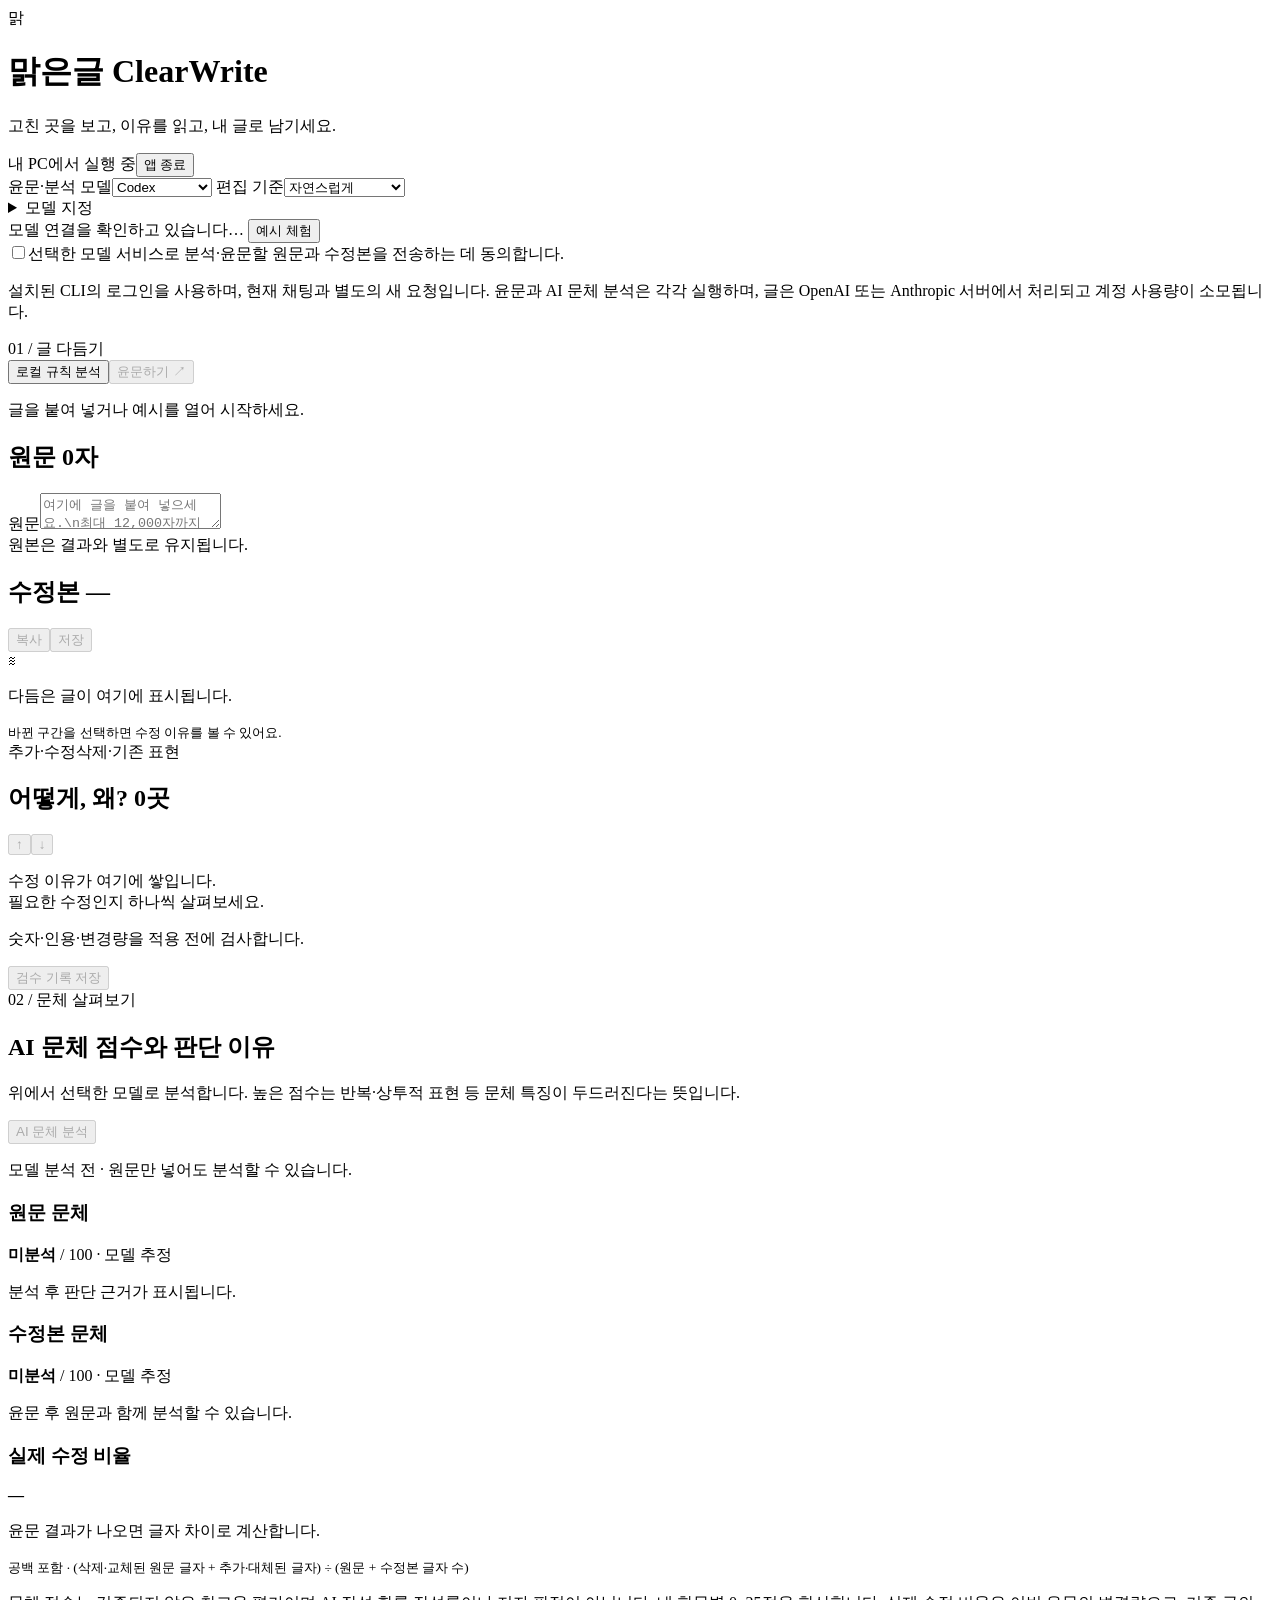
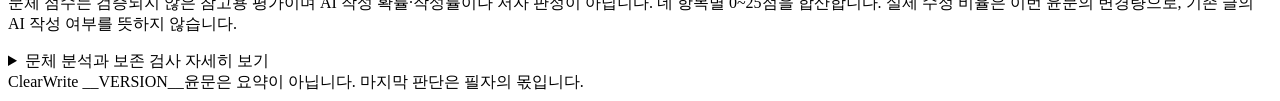
==== skills/clearwrite/scripts/clearwrite/web/index.html @ 113812fc "Publish ClearWrite 0.3.0 with illustrated Korean and English guides" ====
<!doctype html>
<html lang="ko"><head><meta charset="utf-8"><meta name="viewport" content="width=device-width,initial-scale=1">
<meta name="clearwrite-token" content="__TOKEN__"><title>ClearWrite · 맑은글</title>
<style nonce="__NONCE__">__STYLE__</style></head>
<body><div class="app-shell">
<header class="app-header"><div class="brand"><span class="brand-mark" aria-hidden="true">맑</span><div><h1>맑은글 <span>ClearWrite</span></h1><p>고친 곳을 보고, 이유를 읽고, 내 글로 남기세요.</p></div></div><div class="header-actions"><span class="local-badge">내 PC에서 실행 중</span><button id="shutdown" class="quiet">앱 종료</button></div></header>
<main>
<section class="toolbar" aria-label="윤문 설정">
<label class="field">윤문·분석 모델<select id="backend"><option value="codex">Codex</option><option value="claude">Claude Code</option></select></label>
<label class="field">편집 기준<select id="mode"><option value="personal">자연스럽게</option><option value="publish">필자의 말투 유지</option><option value="technical">기술 문서</option><option value="preserve">원문 보존</option></select></label>
<details class="model-setting"><summary>모델 지정</summary><label class="field">모델 이름 <input id="model" maxlength="120" placeholder="비우면 CLI 기본 모델" aria-label="모델 이름"></label></details>
<span id="connection" class="connection" role="status">모델 연결을 확인하고 있습니다…</span>
<button id="example" class="secondary">예시 체험</button>
</section>
<div id="permission" class="permission"><label class="check"><input id="model-consent" type="checkbox"><span>선택한 모델 서비스로 분석·윤문할 원문과 수정본을 전송하는 데 동의합니다.</span></label><p>설치된 CLI의 로그인을 사용하며, 현재 채팅과 별도의 새 요청입니다. 윤문과 AI 문체 분석은 각각 실행하며, 글은 OpenAI 또는 Anthropic 서버에서 처리되고 계정 사용량이 소모됩니다.</p></div>
<div class="workbar"><div><span class="step-label">01 / 글 다듬기</span><span id="demo-badge" class="demo-badge" hidden>예시 · 저장된 편집안 · 모델 요청 없음</span></div><div class="run-actions"><button id="analyze" class="quiet">로컬 규칙 분석</button><button id="cancel" class="secondary" hidden>요청 취소</button><button id="rewrite" class="primary" disabled>윤문하기 <span aria-hidden="true">↗</span></button></div></div>
<p id="status" class="status" role="status" aria-live="polite">글을 붙여 넣거나 예시를 열어 시작하세요.</p>
<section class="workspace" aria-label="원문과 수정본 비교">
<section class="pane input-pane" aria-labelledby="input-title"><div class="pane-head"><h2 id="input-title">원문 <span id="input-count">0자</span></h2><button id="edit-toggle" class="small quiet" hidden>원문 편집</button></div><label class="sr-only" for="input">원문</label><textarea id="input" maxlength="12000" placeholder="여기에 글을 붙여 넣으세요.\n최대 12,000자까지 다듬을 수 있습니다." spellcheck="false"></textarea><div id="original-diff" class="prose" role="region" aria-label="원문 변경 표시" hidden></div><div class="pane-foot"><span>원본은 결과와 별도로 유지됩니다.</span></div></section>
<section class="pane result-pane" aria-labelledby="result-title"><div class="pane-head"><h2 id="result-title">수정본 <span id="result-count">—</span></h2><div class="inline-actions"><button id="copy" class="small quiet" disabled>복사</button><button id="save-text" class="small quiet" disabled>저장</button></div></div><div id="result" class="prose" role="region" aria-label="수정본"><div class="empty-state"><span class="paper-lines" aria-hidden="true">≋</span><p>다듬은 글이 여기에 표시됩니다.</p><small>바뀐 구간을 선택하면 수정 이유를 볼 수 있어요.</small></div></div><div class="pane-foot legend"><span><i class="swatch added"></i>추가·수정</span><span><i class="swatch removed"></i>삭제·기존 표현</span></div></section>
<aside class="changes-pane" aria-labelledby="changes-title"><div class="pane-head"><h2 id="changes-title">어떻게, 왜? <span id="change-count">0곳</span></h2><div class="inline-actions"><button id="previous-change" class="small quiet arrow" aria-label="이전 수정" disabled>↑</button><button id="next-change" class="small quiet arrow" aria-label="다음 수정" disabled>↓</button></div></div><div id="changes" class="changes-list"><p class="empty-reasons">수정 이유가 여기에 쌓입니다.<br>필요한 수정인지 하나씩 살펴보세요.</p></div></aside>
</section>
<div class="verification-strip"><p id="verification">숫자·인용·변경량을 적용 전에 검사합니다.</p><button id="save-report" class="quiet" disabled title="원문과 수정본이 포함된 JSON을 저장합니다">검수 기록 저장</button></div>
<section class="style-review" aria-labelledby="style-title">
<div class="style-heading"><div><span class="step-label">02 / 문체 살펴보기</span><h2 id="style-title">AI 문체 점수와 판단 이유</h2><p>위에서 선택한 모델로 분석합니다. 높은 점수는 반복·상투적 표현 등 문체 특징이 두드러진다는 뜻입니다.</p></div><button id="style-analyze" class="secondary" disabled>AI 문체 분석</button></div>
<p id="style-status" class="style-status" role="status" aria-live="polite">모델 분석 전 · 원문만 넣어도 분석할 수 있습니다.</p>
<div class="style-metrics">
<article class="style-card" aria-label="원문 문체 평가"><h3>원문 문체</h3><strong id="ai-before">미분석</strong><span class="score-scale"> / 100 · 모델 추정</span><p id="ai-before-detail">분석 후 판단 근거가 표시됩니다.</p><div id="style-before-reasons" class="style-reasons"></div></article>
<article class="style-card" aria-label="수정본 문체 평가"><h3>수정본 문체</h3><strong id="ai-after">미분석</strong><span class="score-scale"> / 100 · 모델 추정</span><p id="ai-after-detail">윤문 후 원문과 함께 분석할 수 있습니다.</p><div id="style-after-reasons" class="style-reasons"></div></article>
<article class="style-card change-metric" aria-label="실제 수정 비율"><h3>실제 수정 비율</h3><strong id="change-rate">—</strong><p id="change-rate-detail">윤문 결과가 나오면 글자 차이로 계산합니다.</p><small>공백 포함 · (삭제·교체된 원문 글자 + 추가·대체된 글자) ÷ (원문 + 수정본 글자 수)</small></article>
</div><p class="style-note">문체 점수는 검증되지 않은 참고용 평가이며 AI 작성 확률·작성률이나 저자 판정이 아닙니다. 네 항목별 0~25점을 합산합니다. 실제 수정 비율은 이번 윤문의 변경량으로, 기존 글의 AI 작성 여부를 뜻하지 않습니다.</p>
</section>
<details class="analysis-details"><summary>문체 분석과 보존 검사 자세히 보기</summary><p id="analysis-summary">문체 분석만 실행하면 모델 요청 없이 로컬 규칙으로 편집 후보를 확인합니다.</p><pre id="details"></pre></details>
</main><footer><span>ClearWrite __VERSION__</span><span>윤문은 요약이 아닙니다. 마지막 판단은 필자의 몫입니다.</span></footer>
</div><script nonce="__NONCE__">__SCRIPT__</script></body></html>
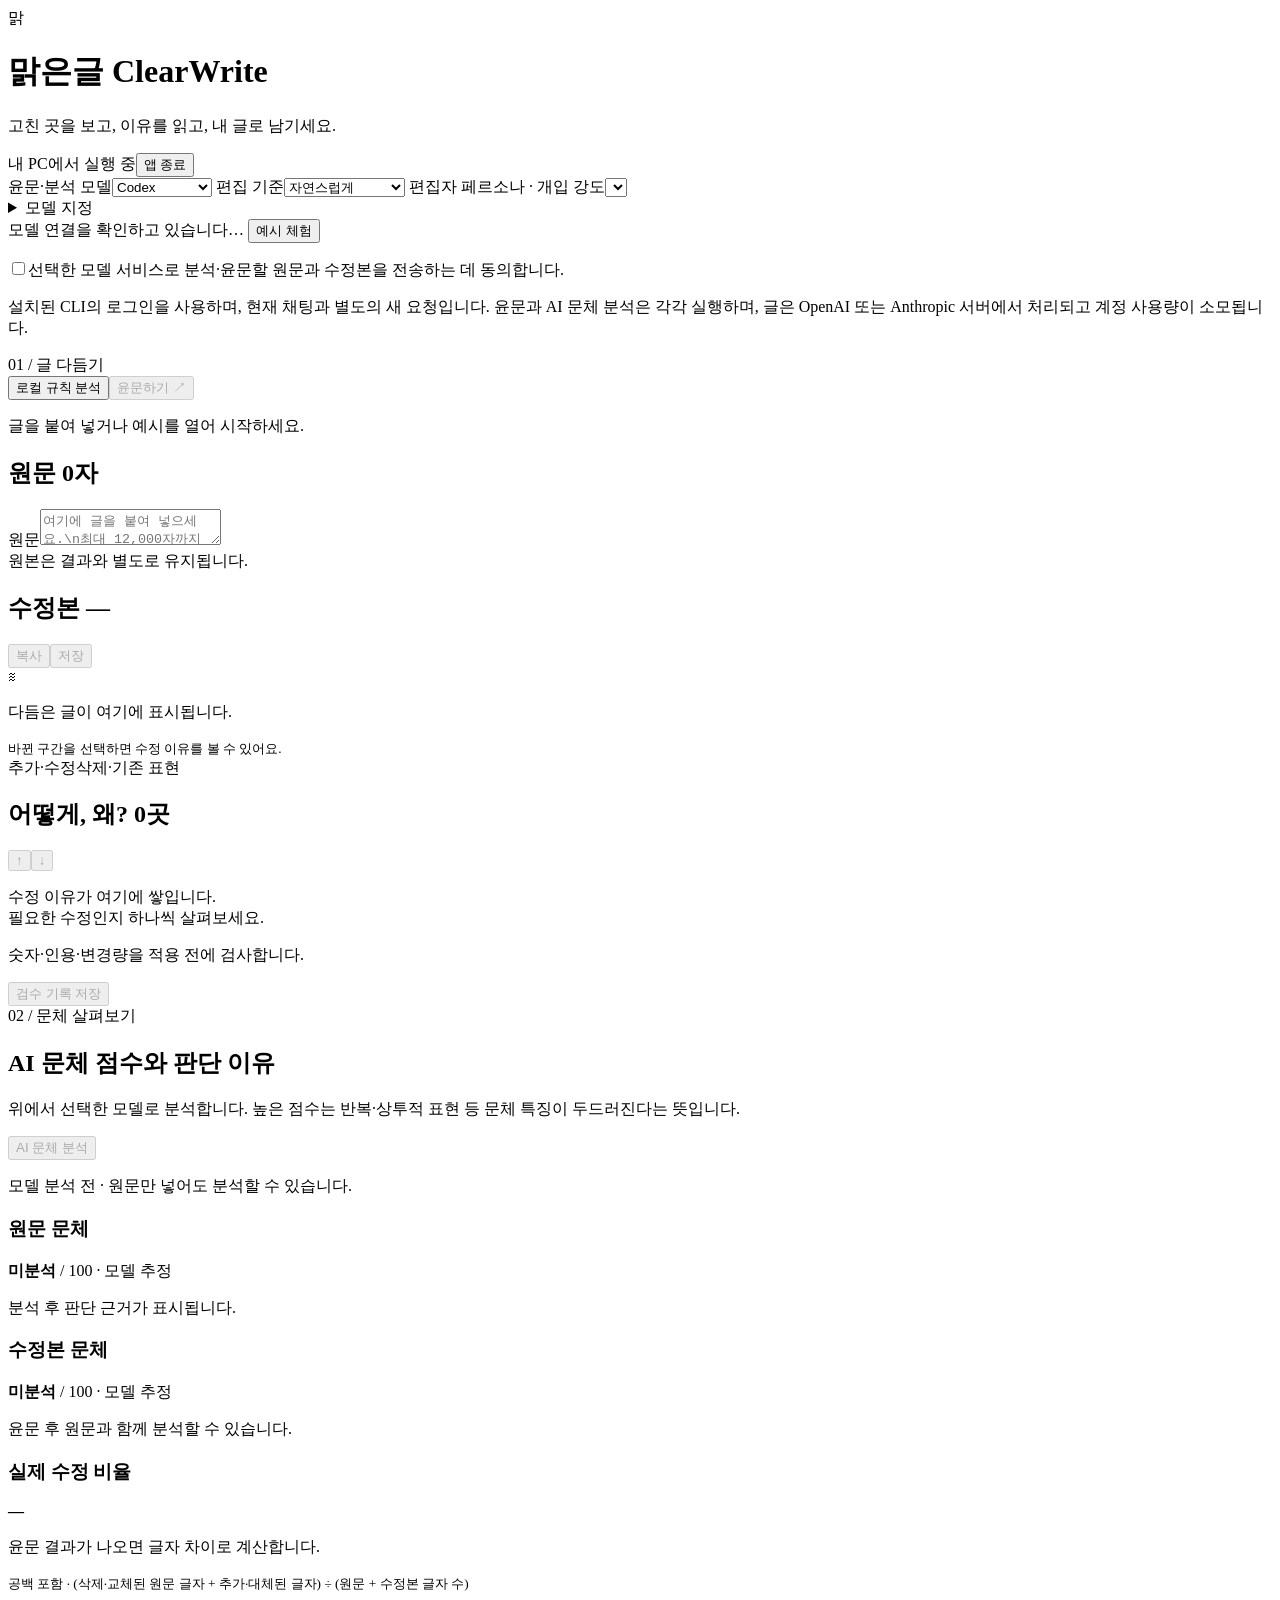
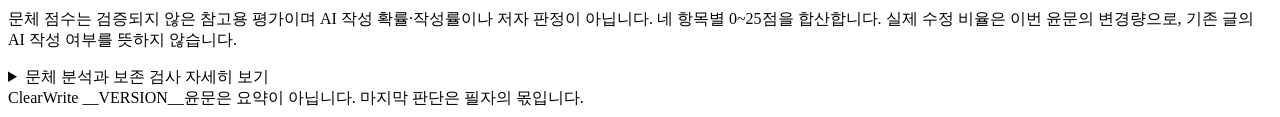
==== commit 75f41bc9: "feat: editor personas for intervention strength; fix Claude backend login Add six editor personas th" ====
--- a/skills/clearwrite/scripts/clearwrite/web/index.html
+++ b/skills/clearwrite/scripts/clearwrite/web/index.html
@@ -8,10 +8,12 @@
 <section class="toolbar" aria-label="윤문 설정">
 <label class="field">윤문·분석 모델<select id="backend"><option value="codex">Codex</option><option value="claude">Claude Code</option></select></label>
 <label class="field">편집 기준<select id="mode"><option value="personal">자연스럽게</option><option value="publish">필자의 말투 유지</option><option value="technical">기술 문서</option><option value="preserve">원문 보존</option></select></label>
+<label class="field">편집자 페르소나 · 개입 강도<select id="persona" aria-describedby="persona-summary">__PERSONA_OPTIONS__</select></label>
 <details class="model-setting"><summary>모델 지정</summary><label class="field">모델 이름 <input id="model" maxlength="120" placeholder="비우면 CLI 기본 모델" aria-label="모델 이름"></label></details>
 <span id="connection" class="connection" role="status">모델 연결을 확인하고 있습니다…</span>
 <button id="example" class="secondary">예시 체험</button>
 </section>
+<p id="persona-summary" class="persona-summary" aria-live="polite"></p>
 <div id="permission" class="permission"><label class="check"><input id="model-consent" type="checkbox"><span>선택한 모델 서비스로 분석·윤문할 원문과 수정본을 전송하는 데 동의합니다.</span></label><p>설치된 CLI의 로그인을 사용하며, 현재 채팅과 별도의 새 요청입니다. 윤문과 AI 문체 분석은 각각 실행하며, 글은 OpenAI 또는 Anthropic 서버에서 처리되고 계정 사용량이 소모됩니다.</p></div>
 <div class="workbar"><div><span class="step-label">01 / 글 다듬기</span><span id="demo-badge" class="demo-badge" hidden>예시 · 저장된 편집안 · 모델 요청 없음</span></div><div class="run-actions"><button id="analyze" class="quiet">로컬 규칙 분석</button><button id="cancel" class="secondary" hidden>요청 취소</button><button id="rewrite" class="primary" disabled>윤문하기 <span aria-hidden="true">↗</span></button></div></div>
 <p id="status" class="status" role="status" aria-live="polite">글을 붙여 넣거나 예시를 열어 시작하세요.</p>
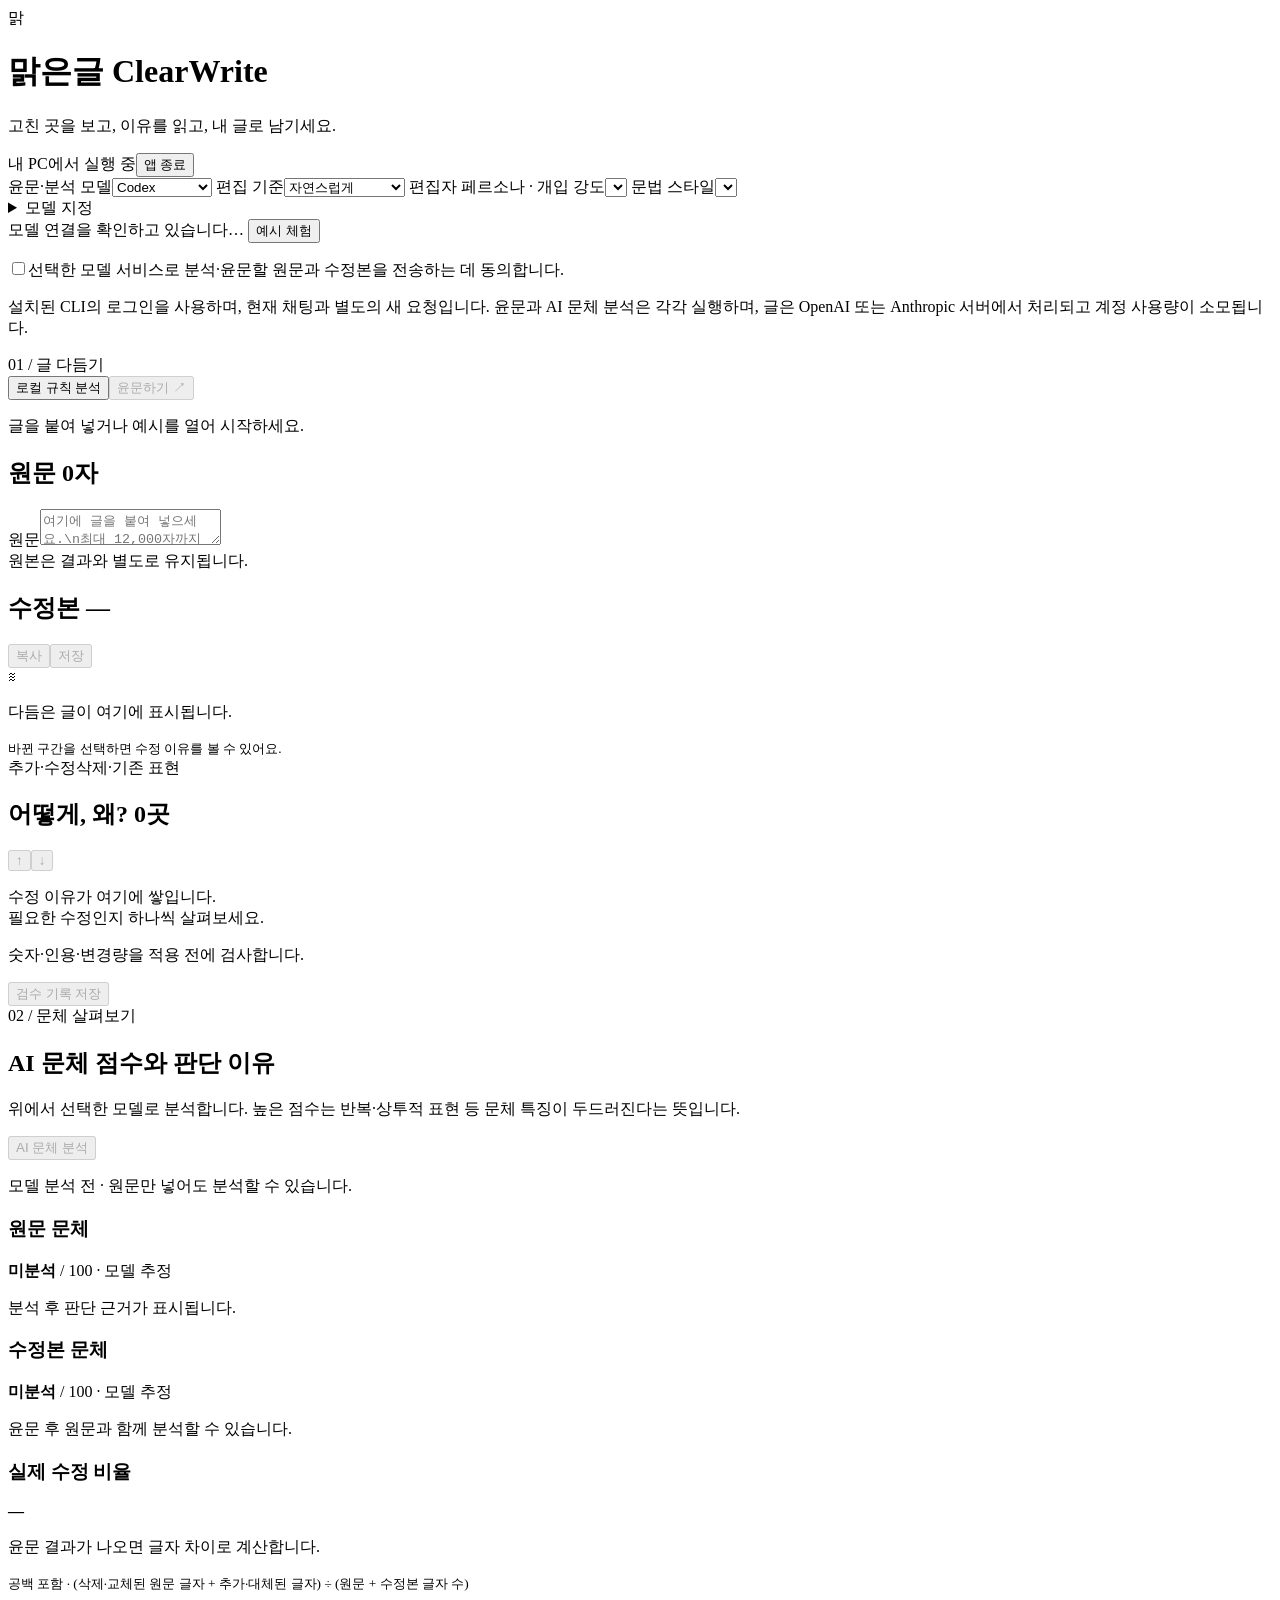
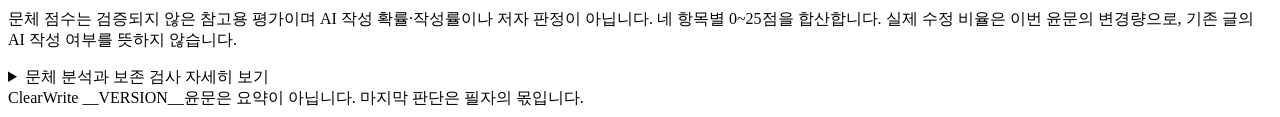
==== commit aba5061c: "feat: grammar styles chosen apart from editor personas Add --style keep|hamnida|haeyo|handa to unify" ====
--- a/skills/clearwrite/scripts/clearwrite/web/index.html
+++ b/skills/clearwrite/scripts/clearwrite/web/index.html
@@ -9,6 +9,7 @@
 <label class="field">윤문·분석 모델<select id="backend"><option value="codex">Codex</option><option value="claude">Claude Code</option></select></label>
 <label class="field">편집 기준<select id="mode"><option value="personal">자연스럽게</option><option value="publish">필자의 말투 유지</option><option value="technical">기술 문서</option><option value="preserve">원문 보존</option></select></label>
 <label class="field">편집자 페르소나 · 개입 강도<select id="persona" aria-describedby="persona-summary">__PERSONA_OPTIONS__</select></label>
+<label class="field">문법 스타일<select id="style" aria-describedby="persona-summary">__STYLE_OPTIONS__</select></label>
 <details class="model-setting"><summary>모델 지정</summary><label class="field">모델 이름 <input id="model" maxlength="120" placeholder="비우면 CLI 기본 모델" aria-label="모델 이름"></label></details>
 <span id="connection" class="connection" role="status">모델 연결을 확인하고 있습니다…</span>
 <button id="example" class="secondary">예시 체험</button>
